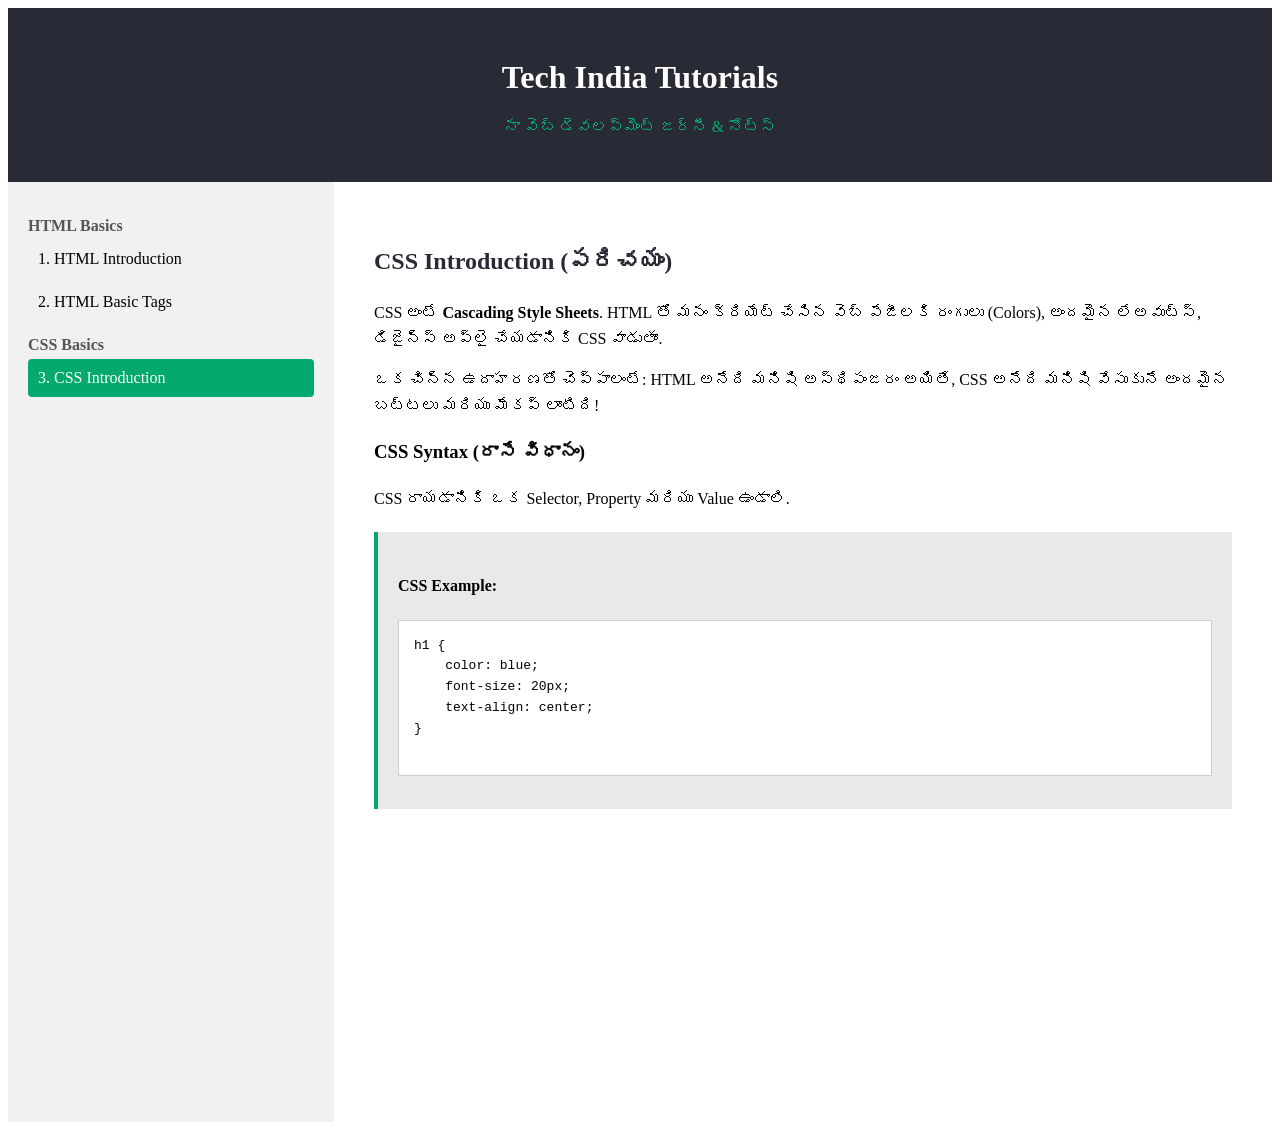
==== css_intro.html @ adcf71c1 "Add files via upload" ====
<!DOCTYPE html>
<html lang="te">
<head>
    <meta charset="UTF-8">
    <meta name="viewport" content="width=device-width, initial-scale=1.0">
    <title>CSS Introduction - Tech India</title>
    <link rel="stylesheet" href="style.css">
</head>
<body>

    <header>
        <h1>Tech India Tutorials</h1>
        <p>నా వెబ్ డెవలప్‌మెంట్ జర్నీ & నోట్స్</p>
    </header>

    <div class="main-container">
        
        <nav class="sidebar">
            <h3>HTML Basics</h3>
            <a href="index.html">1. HTML Introduction</a>
            <a href="html_tags.html">2. HTML Basic Tags</a>
            
            <h3>CSS Basics</h3>
            <a href="css_intro.html" class="active">3. CSS Introduction</a>
        </nav>

        <main class="content">
            <h2>CSS Introduction (పరిచయం)</h2>
            <p>CSS అంటే <strong>Cascading Style Sheets</strong>. HTML తో మనం క్రియేట్ చేసిన వెబ్ పేజీలకి రంగులు (Colors), అందమైన లేఅవుట్స్, డిజైన్స్ అప్లై చేయడానికి CSS వాడుతాం.</p>
            
            <p>ఒక చిన్న ఉదాహరణతో చెప్పాలంటే: HTML అనేది మనిషి అస్థిపంజరం అయితే, CSS అనేది మనిషి వేసుకునే అందమైన బట్టలు మరియు మేకప్ లాంటిది!</p>

            <h3>CSS Syntax (రాసే విధానం)</h3>
            <p>CSS రాయడానికి ఒక Selector, Property మరియు Value ఉండాలి.</p>

            <div class="example-box">
                <h4>CSS Example:</h4>
                <pre>
h1 {
    color: blue;
    font-size: 20px;
    text-align: center;
}
                </pre>
            </div>
        </main>

    </div>

</body>
</html>
---- style.css ----
Educational Css
/* బేసిక్ సెట్టింగ్స్ */
* {
    margin: 0;
    padding: 0;
    box-sizing: border-box;
    font-family: Arial, sans-serif;
}

/* హెడర్ స్టైల్ */
header {
    background-color: #282A35; /* Dark color like W3Schools */
    color: white;
    padding: 30px;
    text-align: center;
}

header p {
    color: #04AA6D; /* Green accent color */
    margin-top: 5px;
}

/* మెయిన్ లేఅవుట్ (Flexbox వాడాం పక్కపక్కనే రావడానికి) */
.main-container {
    display: flex;
}

/* సైడ్‌బార్ స్టైల్ */
.sidebar {
    width: 25%;
    background-color: #F1F1F1;
    padding: 20px;
    height: 100vh;
}

.sidebar h3 {
    margin: 15px 0 5px 0;
    font-size: 16px;
    color: #555;
}

.sidebar a {
    display: block;
    color: black;
    padding: 10px;
    text-decoration: none;
    margin-bottom: 5px;
    border-radius: 4px;
}

.sidebar a:hover {
    background-color: #ddd;
}

.sidebar a.active {
    background-color: #04AA6D; /* Active Topic Green Color */
    color: white;
}

/* కంటెంట్ ఏరియా స్టైల్ */
.content {
    width: 75%;
    padding: 40px;
    line-height: 1.6;
}

.content h2 {
    margin-bottom: 20px;
    color: #282A35;
}

/* ఎగ్జాంపుల్ బాక్స్ స్టైల్ */
.example-box {
    background-color: #E7E9EB;
    border-left: 4px solid #04AA6D;
    padding: 20px;
    margin-top: 20px;
}

.example-box pre {
    background-color: white;
    padding: 15px;
    margin-top: 10px;
    border: 1px solid #ccc;
    font-family: monospace;
}
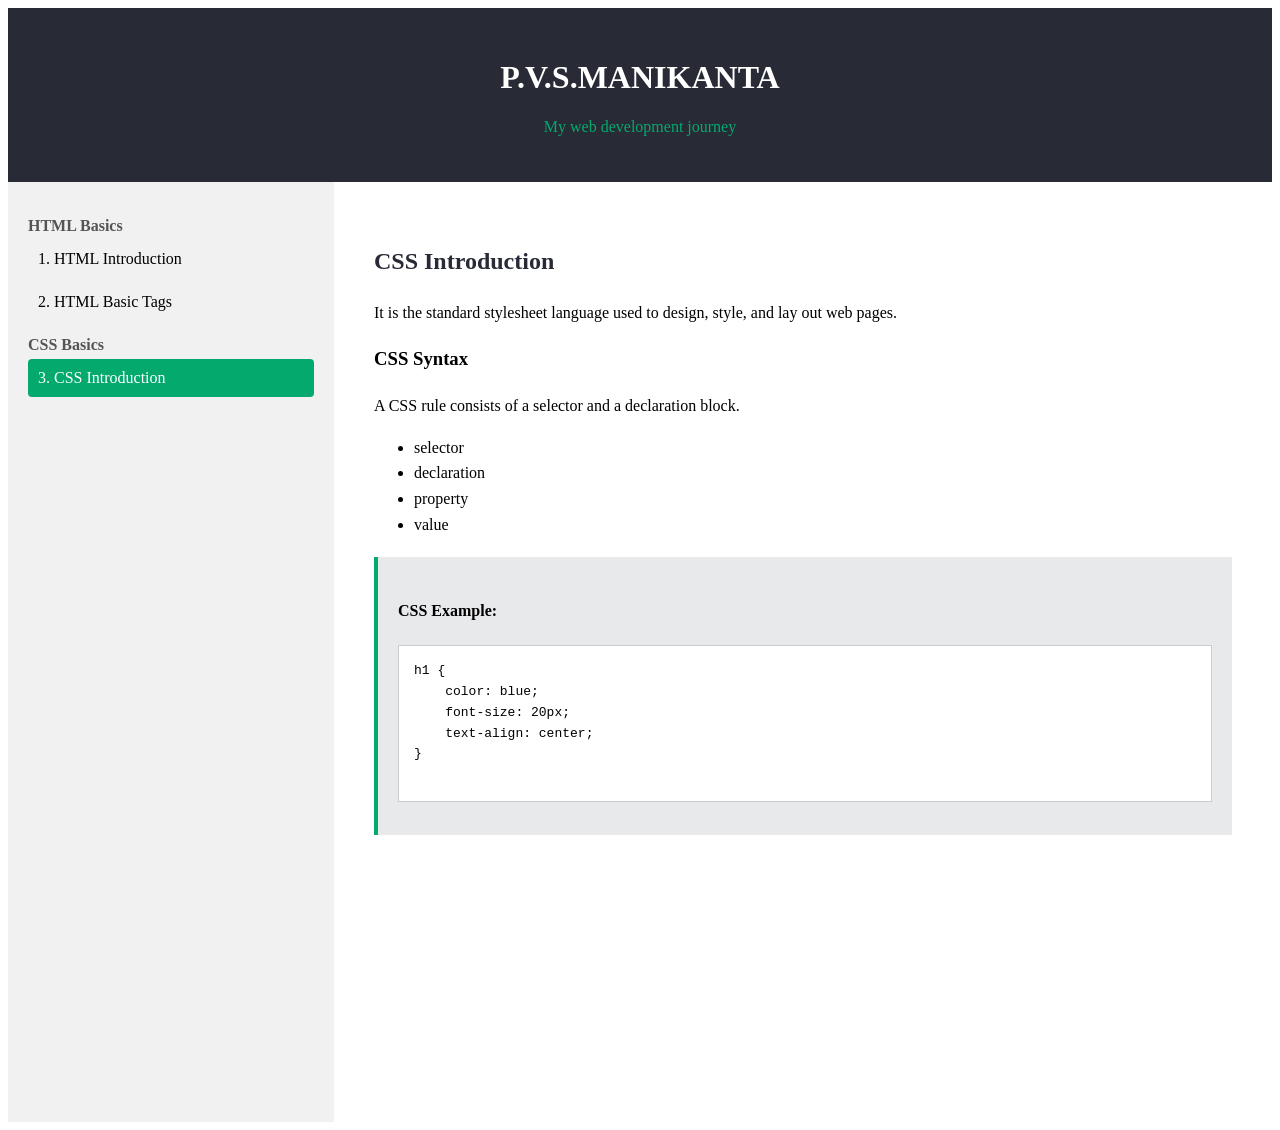
==== commit fb8da808: "Add files via upload" ====
--- a/css_intro.html
+++ b/css_intro.html
@@ -8,9 +8,9 @@
 </head>
 <body>
 
-    <header>
-        <h1>Tech India Tutorials</h1>
-        <p>నా వెబ్ డెవలప్‌మెంట్ జర్నీ & నోట్స్</p>
+     <header>
+        <h1>P.V.S.MANIKANTA</h1>
+        <p>My web development journey</p>
     </header>
 
     <div class="main-container">
@@ -25,13 +25,18 @@
         </nav>
 
         <main class="content">
-            <h2>CSS Introduction (పరిచయం)</h2>
-            <p>CSS అంటే <strong>Cascading Style Sheets</strong>. HTML తో మనం క్రియేట్ చేసిన వెబ్ పేజీలకి రంగులు (Colors), అందమైన లేఅవుట్స్, డిజైన్స్ అప్లై చేయడానికి CSS వాడుతాం.</p>
+            <h2>CSS Introduction</h2>
+            <p>It is the standard stylesheet language used to design, style, and lay out web pages.</p>
             
-            <p>ఒక చిన్న ఉదాహరణతో చెప్పాలంటే: HTML అనేది మనిషి అస్థిపంజరం అయితే, CSS అనేది మనిషి వేసుకునే అందమైన బట్టలు మరియు మేకప్ లాంటిది!</p>
-
-            <h3>CSS Syntax (రాసే విధానం)</h3>
-            <p>CSS రాయడానికి ఒక Selector, Property మరియు Value ఉండాలి.</p>
+            <h3>CSS Syntax </h3>
+            <p>A CSS rule consists of a selector and a declaration block.</p>
+            <ul>
+                <li>selector</li>
+                <li>declaration</li>
+                <li>property</li>
+                <li>value</li>
+            </ul>
+            
 
             <div class="example-box">
                 <h4>CSS Example:</h4>
